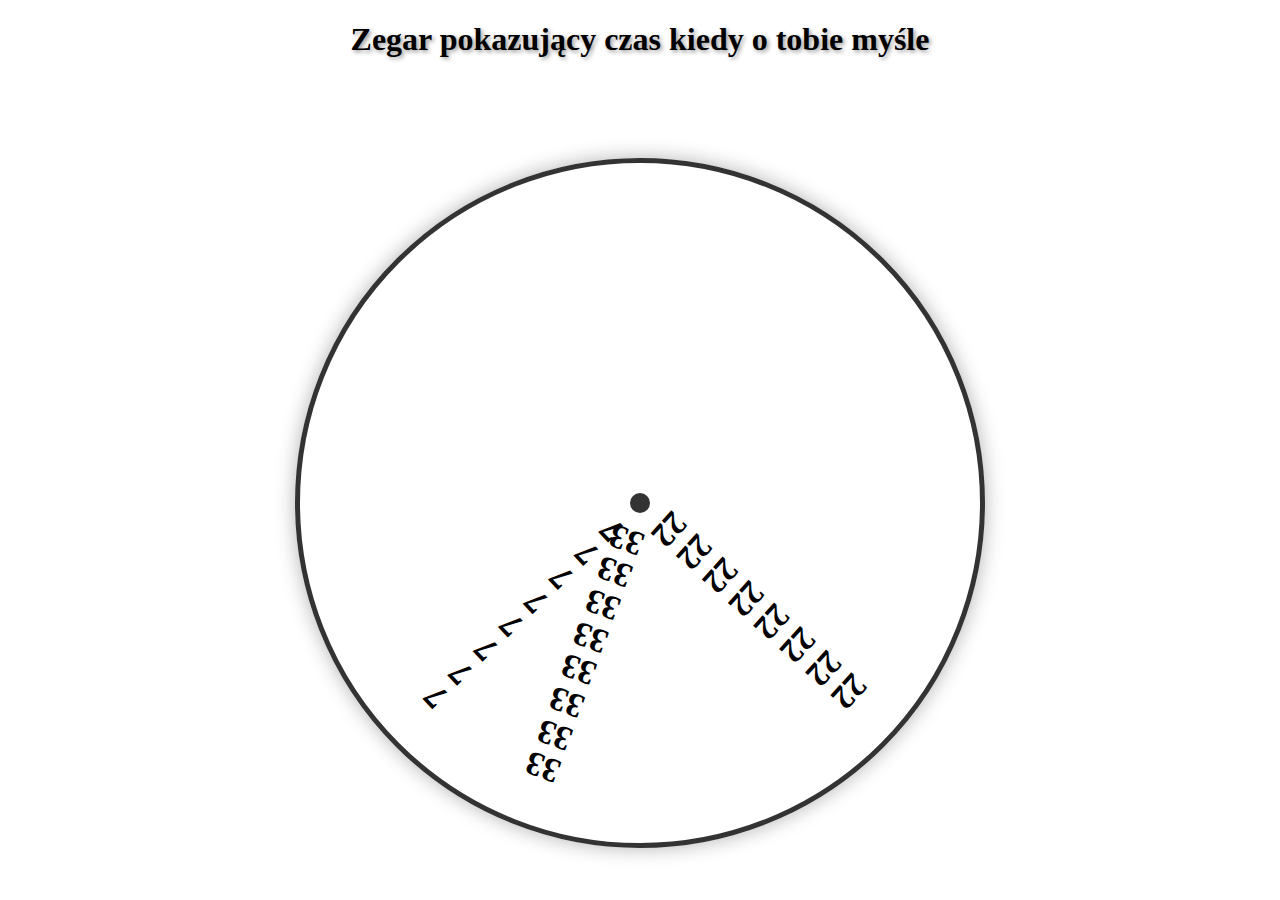
==== clock.html @ b40b6a87 "init" ====
<!DOCTYPE html>
<html lang="en">
<head>
  <meta charset="UTF-8">
  <meta name="viewport" content="width=device-width, initial-scale=1.0">
  <link rel="stylesheet" href="styles.css">
  <title>Digital - analog clock</title>
</head>
<body>
    
    <h1>Zegar pokazujący czas kiedy o tobie myśle</h1>
    <div id = "clock"></div>

  <script src = "script.js"></script>
</body>
</html>
---- styles.css ----
body {
  margin: 0;
}

.container {
  display: flex;
  flex-direction: column;
  align-items: center;
  justify-content: center;
  height: 100vh;
  background-color: #f0f0f0;
}

h1 {
  font-size: 2em;
  text-align: center;
  margin-bottom: 100px;
  text-shadow: 2px 2px 4px rgba(0, 0, 0, 0.4); /* Add a 3D text shadow */
}

  #clock {
    position: relative;
    margin: auto;
    width: 680px;
    height: 680px;
    border: 5px solid #333;
    border-radius: 50%;
    font-size: 34px;
    font-weight: bold;
    display: flex;
    align-items: center;
    justify-content: center;
    box-shadow: 0 0 20px rgba(0, 0, 0, 0.3);
  }


  .hand {
    position: absolute;
    top: 50%;
    left: 50%;
    transform-origin: 50% 100%;
    transform: translateY(-100%) rotate(0deg);
    white-space: nowrap;
    height: 231.2px;
    background: linear-gradient(to bottom, #666, #333);
    border-radius: 8px;
    transition: transform 0.5s ease-in-out;
    box-shadow: 0 0 10px rgba(0, 0, 0, 0.5); 
  }

  .number {
    position: absolute;
    left: 50%;
    transform: translateX(-50%);
  }

  .dot {
    position: absolute;
    width: 20px;
    height: 20px; 
    background-color: #333;
    border-radius: 50%;
    top: 50%;
    left: 50%;
    transform: translate(-50%, -50%);
  }
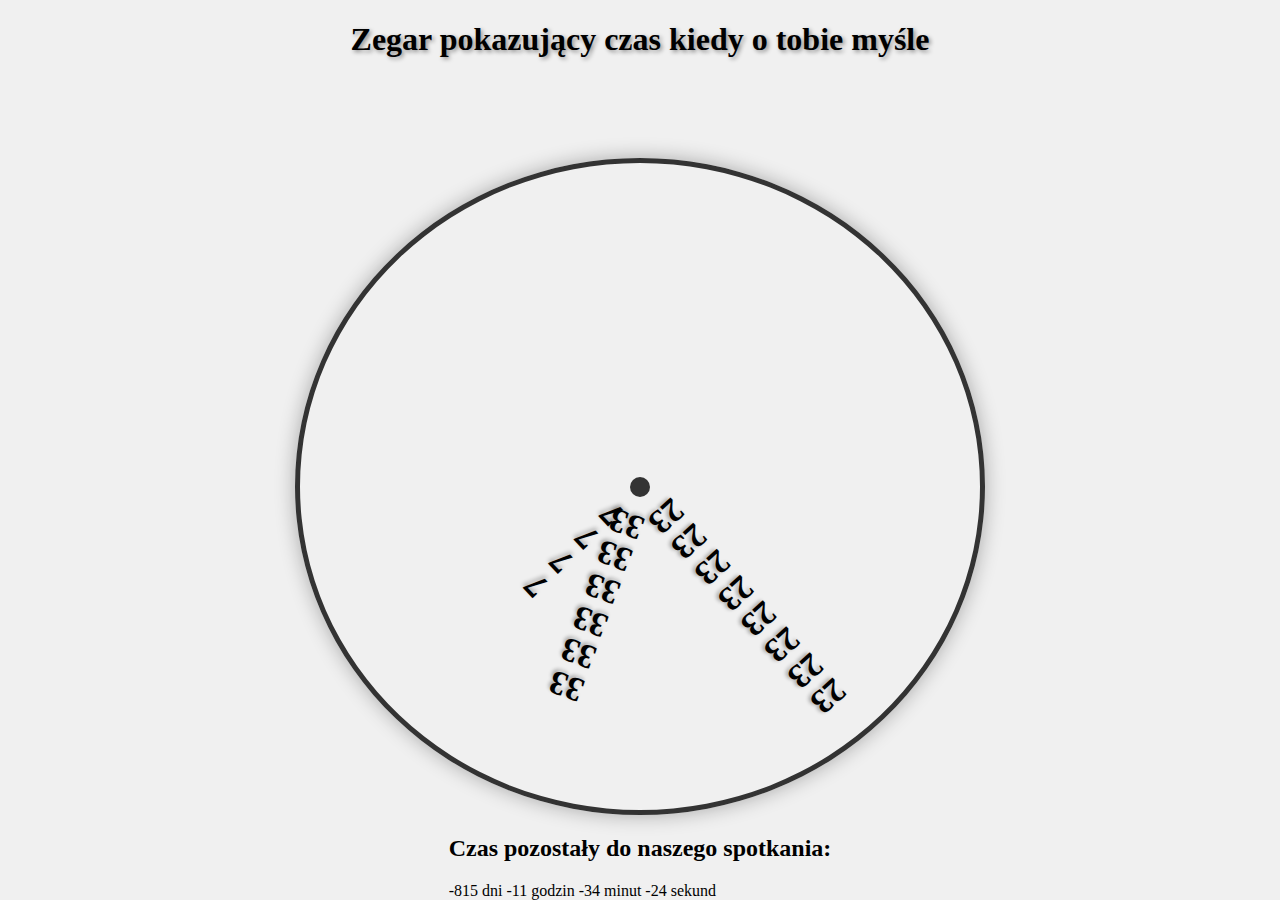
==== commit ba47d140: "add remaining time and progress bar" ====
--- a/clock.html
+++ b/clock.html
@@ -7,10 +7,20 @@
   <title>Digital - analog clock</title>
 </head>
 <body>
-    
+  <div class="container">
     <h1>Zegar pokazujący czas kiedy o tobie myśle</h1>
     <div id = "clock"></div>
 
+    <div id="countdown-container">
+      <h2>Czas pozostały do naszego spotkania:</h2>
+      <div id="countdown"></div>
+    </div>
+
+    <div id="progress-bar-container">
+      <div id="progress-bar"></div>
+    </div>
+</div>
+  
   <script src = "script.js"></script>
 </body>
 </html>--- a/styles.css
+++ b/styles.css
@@ -52,6 +52,8 @@
     position: absolute;
     left: 50%;
     transform: translateX(-50%);
+    text-shadow: 2px 2px 4px rgba(0, 0, 0, 0.3);
+    transition: text-shadow 0.3s ease-in-out;
   }
 
   .dot {
